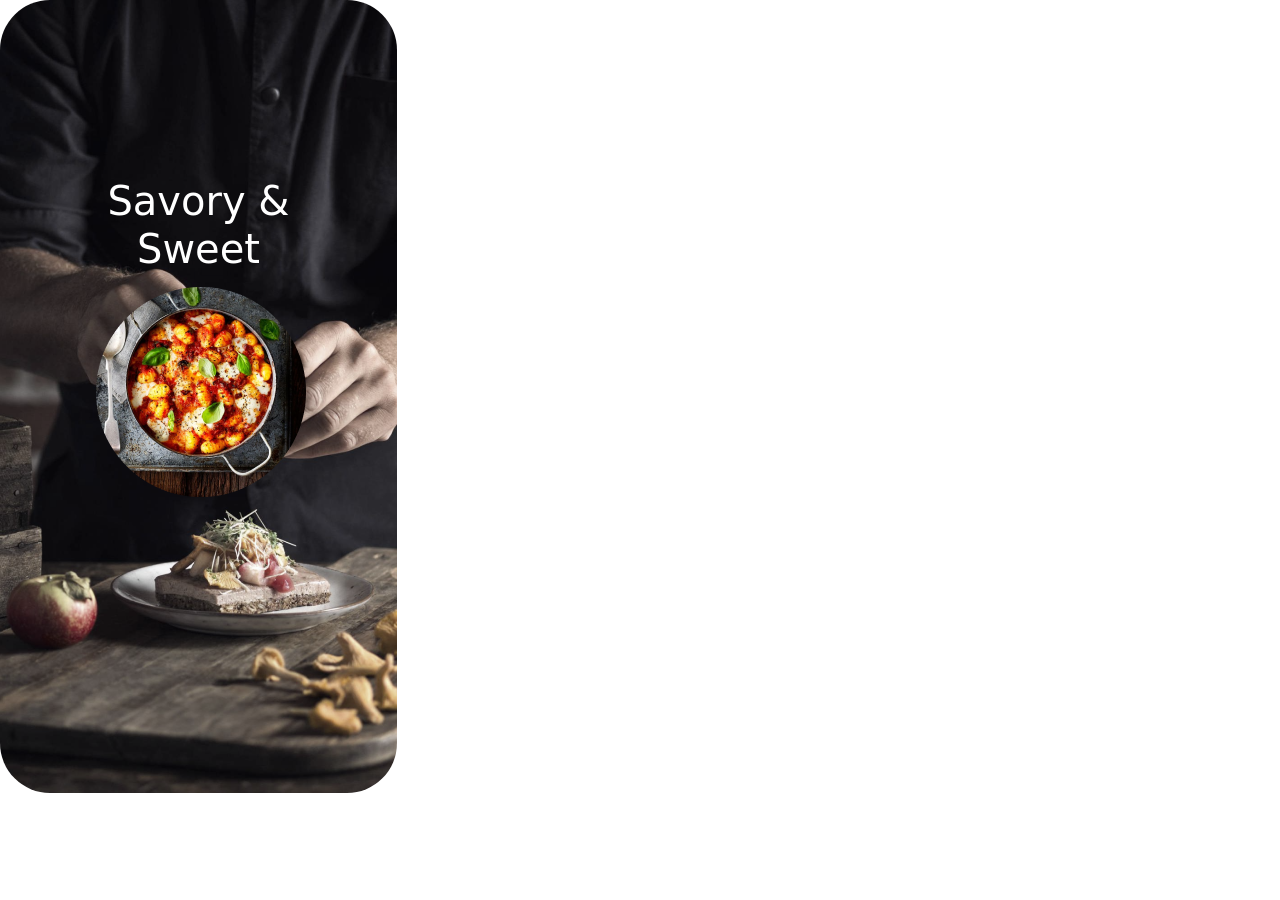
==== index.html @ 87c94913 "mobile css updated" ====
<!DOCTYPE html>
<html lang="en">
<head>
    <meta charset="UTF-8">
    <meta name="viewport" content="width=device-width, initial-scale=1.0">
    <link rel="stylesheet" href="assets/css/style.css">
    <link rel="stylesheet" href="https://cdnjs.cloudflare.com/ajax/libs/font-awesome/6.7.2/css/all.min.css"
    integrity="sha512-Evv84Mr4kqVGRNSgIGL/F/aIDqQb7xQ2vcrdIwxfjThSH8CSR7PBEakCr51Ck+w+/U6swU2Im1vVX0SVk9ABhg=="
    crossorigin="anonymous" referrerpolicy="no-referrer" />
    <title>Food App</title>
</head>
<body>

    <div class="container">
        <h4>Savory & Sweet</h4>
        <img class="img-bg" src="assets/img/chef-main-page.png" alt="">
        <a href="main-page.html"><img class="img-btn" src="assets/img/main-food.png" alt=""></a>
    </div>
</body>
</html>
---- assets/css/style.css ----
* {
    margin: 0;
    padding: 0;
    box-sizing: border-box;
}

body {
    font-family: system-ui;

}

.container {
    width: 425px;
    height: 793px;
}

.container h4 {
    position: absolute;
    z-index: 2;
    color: #ffffff;
    padding-top: 177px;
    margin-left: 74px;
    text-align: center;
    width: 249px;
    font-size: 40px;
    font-weight: 400;
    line-height: 48.41px;
}

.img-bg {
    z-index: 1;
    position: absolute;
    border-radius: 50px;
    filter: grayscale(50%);
}

.img-btn {
    padding-top: 287px;
    margin-left: 96px;
    z-index: 2;
    position: absolute;
}

/* main-page */

.search {

    color: #000000;
    font-size: 22px;
    font-weight: 600;
    line-height: 26.63px;

}

.search h5 {
    margin-top: 27px;
    margin-bottom: 16px;
    color: #000000;
    font-size: 22px;
    font-weight: 600;
    line-height: 26.63px;
    text-align: center;
    margin-bottom: 32px;
}

.head-kitchen {
    display: flex;
    flex-direction: column;
    align-items: flex-start;
    margin-right: 87px;
}

.head-kitchen h5 {
    color: #000000;
    font-size: 20px;
    font-weight: 600;
    line-height: 24.2px;
    text-align: left;
}

.head-kitchen p {
    color: #424242;
    font-size: 15px;
    font-weight: 400;
    line-height: 18.15px;
    margin-top: 8px;
    margin-bottom: 27px;
    text-align: left;
}

.food-menu {
    margin-bottom: 11px;
}

.main-container {
    display: flex;
    flex-direction: column;
    align-items: center;
    text-align: center;
    height: 793px;
}

.menu-content {
    margin-bottom: 10px;
    background-color: #F6F6F6;
    border-radius: 20px;
    padding: 5px 10px 5px 5px;
    box-sizing: 10px 10px black;
    margin-top: 17px;
    box-shadow: 1px 3px 15px rgba(0, 0, 0, 0.2);
}


.img-head {
    display: flex;
}

.kcal-min {
    display: flex;
    justify-content: center;
    align-items: center;
    gap: 5px;
    margin-left: 22px;
}

.food-head {
    display: flex;
    gap: 10px;
    position: relative;
    margin-top: 4px;
}


.food-head h4 {
    padding-right: 20px;
    width: 185px;
    color: #000000;
    font-size: 14px;
    font-weight: 500;
    line-height: 16.94px;

}

.kcal {
    display: flex;
    align-items: center;
    gap: 3px;
    font-size: 12px;
    margin-top: -20px;
}

.kcal p {
    color: #868686;
    font-size: 12px;
    font-weight: 500;
    line-height: 10.89px;
}

.min {
    display: flex;
    align-items: center;
    gap: 3px;
    font-size: 12px;
    margin-top: -20px;
}

.min p {
    color: #868686;
    font-size: 12px;
    font-weight: 500;
    line-height: 10.89px;
}

.navbar {
    position: fixed;
    bottom: 0;
    left: 50%;
    transform: translateX(-50%);
    /* Ortalamak için */
    background-color: #D9D9D9E5;
    display: flex;
    padding: 20px 40px;
    width: 100%;
    justify-content: space-between;
    border-radius: 0px 0px 50px 50px;
    /* Üst kenarları oval yap */
    align-items: flex-end;
    max-width: 425px;
    z-index: 1000;
    /* Üstte kalmasını sağlar */
}


.food-head i:hover {
    background-color: red;
    transition: 0.3s ease;
    cursor: pointer;
}

.food-head i {
    display: inline-flex;
    align-items: center;
    justify-content: center;
    width: 30px;
    height: 30px;
    border-radius: 50%;
}


.navbar i {
    border-radius: 50px;
    padding: 10px;
    color: #807e7f;
}

.navbar i:hover {
    background-color: #a6d3d6;
    transition: 0.3s ease;
    cursor: pointer;
}

.input {
    position: relative;
    display: flex;
    align-items: center;
    width: 300px;
}

.input i {
    position: absolute;
    left: 10px;
    color: gray;
}

.input input {
    width: 100%;
    padding: 10px 10px 10px 35px;
    border: 1px solid #ccc;
    border-radius: 5px;
    outline: none;
}

.input input:focus {
    border-color: #007bff;
    box-shadow: 0 0 5px rgba(0, 123, 255, 0.5);
    outline: none;
}

.foods {
    display: flex;
    justify-content: space-between;
    width: 308px;
    background-color: #F6F6F6;
    margin-bottom: 15px;
    border-radius: 10px;
    box-shadow: 0 3px 10px rgba(0, 0, 0, 0.5);
    align-items: center;
    padding: 8px;
    height: 55px;
}

.categori-container {
    display: flex;
    flex-direction: column;
    align-items: center;
    height: 793px;
}

.categori-container h5 {
    margin-top: 27px;
    margin-bottom: 16px;
    color: #000000;
    font-size: 22px;
    font-weight: 600;
    line-height: 26.63px;
    text-align: center;
    margin-bottom: 32px;
}

.foods h4 {
    color: #000000;
    font-size: 20px;
    font-weight: 500;
    line-height: 24.2px;
}

/* favorites */

.fav-head h5 {
    margin-top: 27px;
    margin-bottom: 16px;
    color: #000000;
    font-size: 22px;
    font-weight: 600;
    line-height: 26.63px;
    text-align: center;
    margin-bottom: 32px;
}

.input-recipe input:focus {
    border-color: #007bff;
    box-shadow: 0 0 5px rgba(0, 123, 255, 0.5);
    outline: none;
}

.input-recipe input {
    border-radius: 10px;
    background-color: #f1f1f1;
    display: flex;
    flex-direction: column;
    width: 312px;
    margin: auto;
    margin-bottom: 44px;
    height: 50px;
    border: 1px solid #aeaeae;
}

.recipe-container h5 {
    margin-top: 27px;
    margin-bottom: 16px;
    color: #000000;
    font-size: 22px;
    font-weight: 600;
    line-height: 26.63px;
    text-align: center;
    margin-bottom: 32px;
}

.input-recipe p {
    font-size: 14px;
    font-weight: 400;
    line-height: 16.94px;
    color: #6D6C6C;
    margin-bottom: 7px;
    margin-right: 200px;
    display: flex;
    justify-self: center;
    text-align: left;
    width: 100px;
}
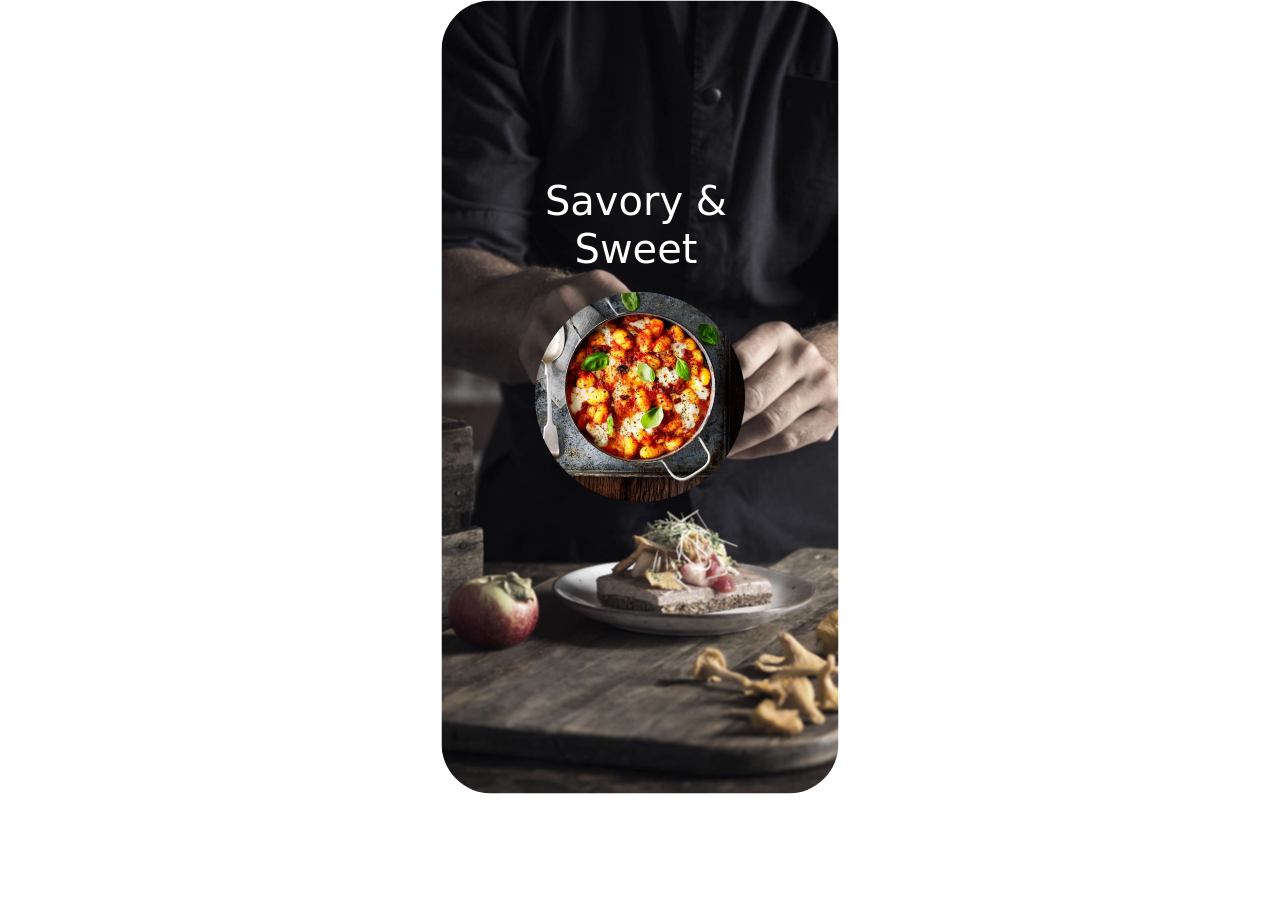
==== commit c55a992e: "rework" ====
--- a/index.html
+++ b/index.html
@@ -1,20 +1,25 @@
 <!DOCTYPE html>
 <html lang="en">
+
 <head>
     <meta charset="UTF-8">
     <meta name="viewport" content="width=device-width, initial-scale=1.0">
     <link rel="stylesheet" href="assets/css/style.css">
     <link rel="stylesheet" href="https://cdnjs.cloudflare.com/ajax/libs/font-awesome/6.7.2/css/all.min.css"
-    integrity="sha512-Evv84Mr4kqVGRNSgIGL/F/aIDqQb7xQ2vcrdIwxfjThSH8CSR7PBEakCr51Ck+w+/U6swU2Im1vVX0SVk9ABhg=="
-    crossorigin="anonymous" referrerpolicy="no-referrer" />
+        integrity="sha512-Evv84Mr4kqVGRNSgIGL/F/aIDqQb7xQ2vcrdIwxfjThSH8CSR7PBEakCr51Ck+w+/U6swU2Im1vVX0SVk9ABhg=="
+        crossorigin="anonymous" referrerpolicy="no-referrer" />
     <title>Food App</title>
 </head>
+
 <body>
 
     <div class="container">
-        <h4>Savory & Sweet</h4>
-        <img class="img-bg" src="assets/img/chef-main-page.png" alt="">
-        <a href="main-page.html"><img class="img-btn" src="assets/img/main-food.png" alt=""></a>
+        <div class="entry">
+            <h4>Savory & Sweet</h4>
+            <img class="img-bg" src="assets/img/chef-main-page.png" alt="">
+            <a href="main-page.html"><img class="img-btn" src="assets/img/main-food.png" alt=""></a>
+        </div>
     </div>
 </body>
+
 </html>
--- a/assets/css/style.css
+++ b/assets/css/style.css
@@ -8,37 +8,46 @@
     font-family: system-ui;
 
 }
-
 .container {
-    width: 425px;
     height: 793px;
+    display: flex; /* Flexbox ile ortalama */
+    justify-content: center; /* Yatayda ortala */
+    align-items: center; /* Dikeyde ortala */
+    position: relative; /* İçindeki mutlak konumlandırılmış öğeler için */
+}
+
+.entry {
+    min-width: 425px;
 }
 
 .container h4 {
     position: absolute;
     z-index: 2;
     color: #ffffff;
-    padding-top: 177px;
-    margin-left: 74px;
+    margin-top: -220px;
+    margin-left: 84px;
     text-align: center;
     width: 249px;
     font-size: 40px;
     font-weight: 400;
     line-height: 48.41px;
 }
-
 .img-bg {
     z-index: 1;
     position: absolute;
     border-radius: 50px;
     filter: grayscale(50%);
+    top: 50%;
+    left: 50%;
+    transform: translate(-50%, -50%);
 }
 
 .img-btn {
-    padding-top: 287px;
-    margin-left: 96px;
     z-index: 2;
     position: absolute;
+    top: 50%; /* .img-bg'nin tam ortasında olacak */
+    left: 50%; /* .img-bg'nin tam ortasında olacak */
+    transform: translate(-50%, -50%); /* Hem yatay hem dikeyde ortalamak */
 }
 
 /* main-page */
@@ -176,18 +185,15 @@
     bottom: 0;
     left: 50%;
     transform: translateX(-50%);
-    /* Ortalamak için */
     background-color: #D9D9D9E5;
     display: flex;
     padding: 20px 40px;
     width: 100%;
     justify-content: space-between;
     border-radius: 0px 0px 50px 50px;
-    /* Üst kenarları oval yap */
     align-items: flex-end;
     max-width: 425px;
     z-index: 1000;
-    /* Üstte kalmasını sağlar */
 }
 
 
